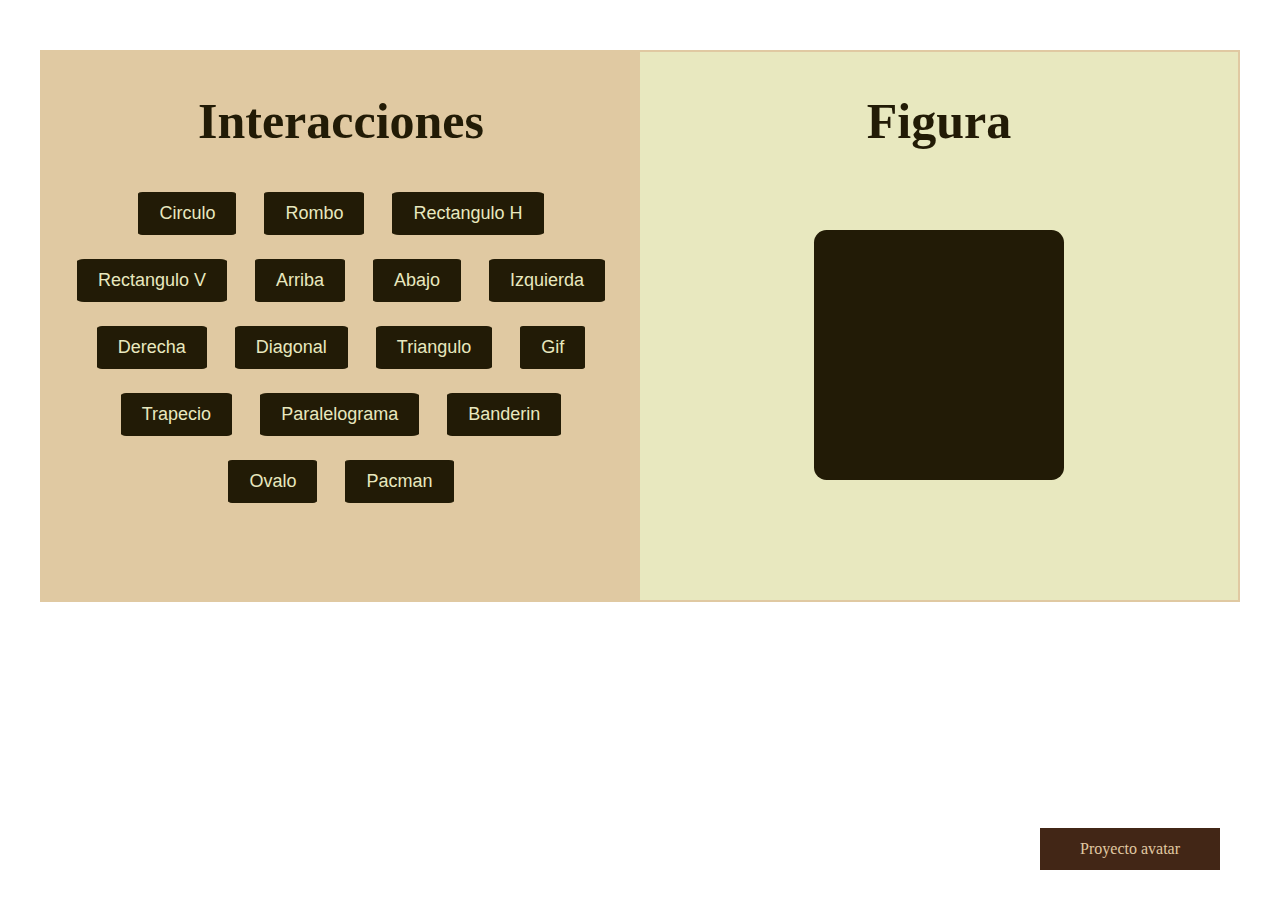
==== index.html @ 4a5834c4 "inicial" ====
<!DOCTYPE html>
<html lang="es">
<head>
    <meta charset="UTF-8">
    <meta http-equiv="X-UA-Compatible" content="IE=edge">
    <meta name="viewport" content="width=device-width, initial-scale=1.0">
    <title>Figuras Geometricas</title>
    <link rel="stylesheet" href="css/style.css">

</head>
<body>

    <section class="fila">
        <div class="contBotones">
            <h2>Interacciones</h2>
            <button onclick="circulo()">Circulo</button>
            <button onclick="rombo()">Rombo</button>
            <button onclick="rectanguloh()">Rectangulo H</button>
            <button onclick="rectangulov()">Rectangulo V</button>
            <button onclick="arriba()">Arriba</button>
            <button onclick="abajo()">Abajo</button>
            <button onclick="izquierda()">Izquierda</button>
            <button onclick="derecha()">Derecha</button>
            <button onclick="diagonal()">Diagonal</button>
            <button onclick="triangulo()">Triangulo</button>
            <button onclick="gif()">Gif</button>
            <button onclick="trapecio()">Trapecio</button>
            <button onclick="paralelograma()">Paralelograma</button>
            <button onclick="banderin()">Banderin</button>
            <button onclick="ovalo()">Ovalo</button>
            <button onclick="pacman()">Pacman</button>
        </div>

        <div class="contFigura">
            <h2>Figura</h2>
            <div id="figura"></div>
        </div>
    </section>



    <a class="btn-nav" href="capturarDatos.html">Proyecto avatar</a>
    <script src="js/functions.js"></script>
</body>
</html>
---- css/style.css ----
*{
    margin: 0;
    padding: 0;
    box-sizing: border-box  ;
}

/* Root se utiliza para crear variables con valores que 
sean repetitivos en el sitio web como colores, tamaños, margenes, etc*/
:root{
    --primary-color: #e0c9a2;
    --secondary-color: #221b06;
}

.fila{
    display: flex;
    width: 1200px;
    margin: 50px auto;
    border: 2px solid var(--primary-color);
}

.fila .contBotones{
    width: 50%;
    background: var(--primary-color);
    text-align: center;
    padding: 40px 20px;
}

.contBotones h2{
    color: var(--secondary-color);
    font-size: 50px;
    margin-bottom: 30px;
    background: var(--primary-color);
}

.contBotones button{
    padding: 10px 20px;
    background: var(--secondary-color);
    color: #e8e8bf;
    font-size: 18px;
    border: 1px solid var(--secondary-color);
    border-radius: 5%;
    margin: 12px;
    cursor: pointer;
}

.contBotones button:hover{
    padding: 15px 15px;
    transition: .5s;
}


.fila .contFigura{
    width: 50%;
    text-align: center;
    padding: 40px 20px;
    background: #e8e8bf;
}

.contFigura h2{
    color: var(--secondary-color);
    font-size: 50px;
    background: #e8e8bf;
}

.contFigura #figura {
    width: 250px;
    height: 250px;
    background: var(--secondary-color);
    margin: 80px auto;
    transition: 1s;
    border-radius: 5%;
  
}

#figura.circulo{
    border-radius: 50%;
    transform: rotate(-360deg);
    background: #847063;
}

/* transform tiene varias propierdades
    rotate= girar
    scale= aumemtar/disminuir 
    translate= mover en eje X y Y
    skew= distorcionar
  */

#figura.rombo{
    border-radius: 5%;
    transform: rotate(135deg);
    background: #d3ac69;
}

#figura.rectanguloh{
    width: 350px;
    height: 150px;
    border-radius: 5%;
    background: #847063;
    transform: rotate(360deg);
}

#figura.rectangulov{
    width: 150px;
    height: 300px;
    border-radius: 5%;
    background: #a0978d;
    transform: rotate(360deg);
}

#figura.arriba{
    transform: translateY(-60px);
}

#figura.abajo{
    transform: translateY(60px);
}

#figura.izquierda{
    transform: translateX(-60px);
}

#figura.derecha{
    transform: translateX(60px);
}

#figura.diagonal{
    transform: translate(60px,-60px);
}

#figura.triangulo{
    width: 0;
    height: 0;
    margin: auto;
    border-right: 150px solid #e8e8bf;
    border-top: 100px solid #e8e8bf;
    border-left: 150px solid #e8e8bf;
    border-bottom: 250px solid #2d1228;
    transform: rotate(360deg);
}

#figura.gif{
    margin-top: 50px;
    width: 200px;
    height: 300px;
    background-image: url(../img/boho2.gif);
    background-size: cover;
    transition: 1s;
    transform: rotate(360deg);
}

#figura.trapecio{
    border-bottom: 150px solid #847063;
    border-left: 25px solid transparent;
    border-right: 25px solid transparent;
    height: 0;
    width: 350px;    
}

#figura.paralelograma{
    width: 250px; 
    height: 200px; 
    border: 3px solid #2d1228; 
    background: #2d1228;
    -webkit-transform: skew(20deg);
    -moz-transform: skew(20deg);
    -ms-transform: skew(20deg);
    -o-transform: skew(20deg);
    transform: skew(20deg);
}

#figura.banderin{
    width: 0px;
    height: 180px;
    border-left: 50px solid #a0978d;
    border-right: 50px solid #a0978d;
    border-bottom: 35px solid #e8e8bf;
}

#figura.ovalo{
    width: 220px;
    height: 120px;
    -moz-border-radius: 50%;
    -webkit-border-radius: 50%;
    border-radius: 50%;
    background: #847063;
}  

#figura.pacman{
    width:0;
    height:0;
    border-right: 100px solid #e8e8bf;
    border-top: 100px solid #d3ac69;
    border-left: 100px solid #d3ac69;
    border-bottom: 100px solid #d3ac69;
    -moz-border-radius: 100%;
    -webkit-border-radius: 100%;
    border-radius: 100%;
    transform: rotate(360deg);
}  

/* Capturar Datos */

.fila .contForm{
    width: 50%;
    background: #422616;
    color: #faebd7;
    text-align: center;
    padding: 40px;
}

.fila .contForm h2{
    font-size: 40px;
    margin-bottom: 20px;
}

.fila .contForm p{
    font-size: 24px;
    margin-bottom: 20px;
}

.contForm form .formGroup{
    padding: 10px 50px;
    text-align: left;
}

form .formGroup label{
    display: block;
    font-size: 18px;
}

form .formGroup input{
    width: 100%;
    padding: 7px 15px;
    font-size: 15px;
}

form .formGroup select{
    width: 100%;
    padding: 7px 15px;
    font-size: 15px;
}

form .formGroup textarea{
    width: 100%;
    padding: 7px 15px;
    font-size: 15px;
}

button#crear{
    background: #b99c7a;
    font-size: 15px;
    padding: 12px 40px;
    color: #faebd7;
    margin-top: 30px;
    cursor: pointer;
    transition: .5s;
    border-radius: 5%;
}

button#crear:hover{
    padding: 12px 30px;
    transition: .5s;
}

.fila .contAvatar{
    text-align: center;
    padding: 90px;
    background: #faebd7;
    width: 50%;
}

.fila .contAvatar img{
    width: 200px;
}

.fila .contAvatar h3{
    font-size: 35px;
    color: #faebd7;
    margin-top: 20px;
    margin-bottom: 20px;
}

.fila .contAvatar p{
    font-size: 25px;
    color: #faebd7;
    margin-top: 20px;
    margin-bottom: 20px;
}

.contAvatar.Lila{
    background: #9AA3D9;
}

.contAvatar.Verde{
    background: #BFB854;
}

.contAvatar.Naranja{
    background: #F2B05E;
}

.contAvatar.Terracota{
    background: #BF6836;
}

.contAvatar.Cafe{
    background: #734A32;
}

.btn-nav{
    position: fixed;
    bottom: 30px;
    right: 60px;
    background: #422616;
    color: #e0c9a2;
    padding: 12px 40px;
    text-decoration: none;
}

.btn-nav:hover{
    padding: 12px 30px;
    transition: .5s;
}
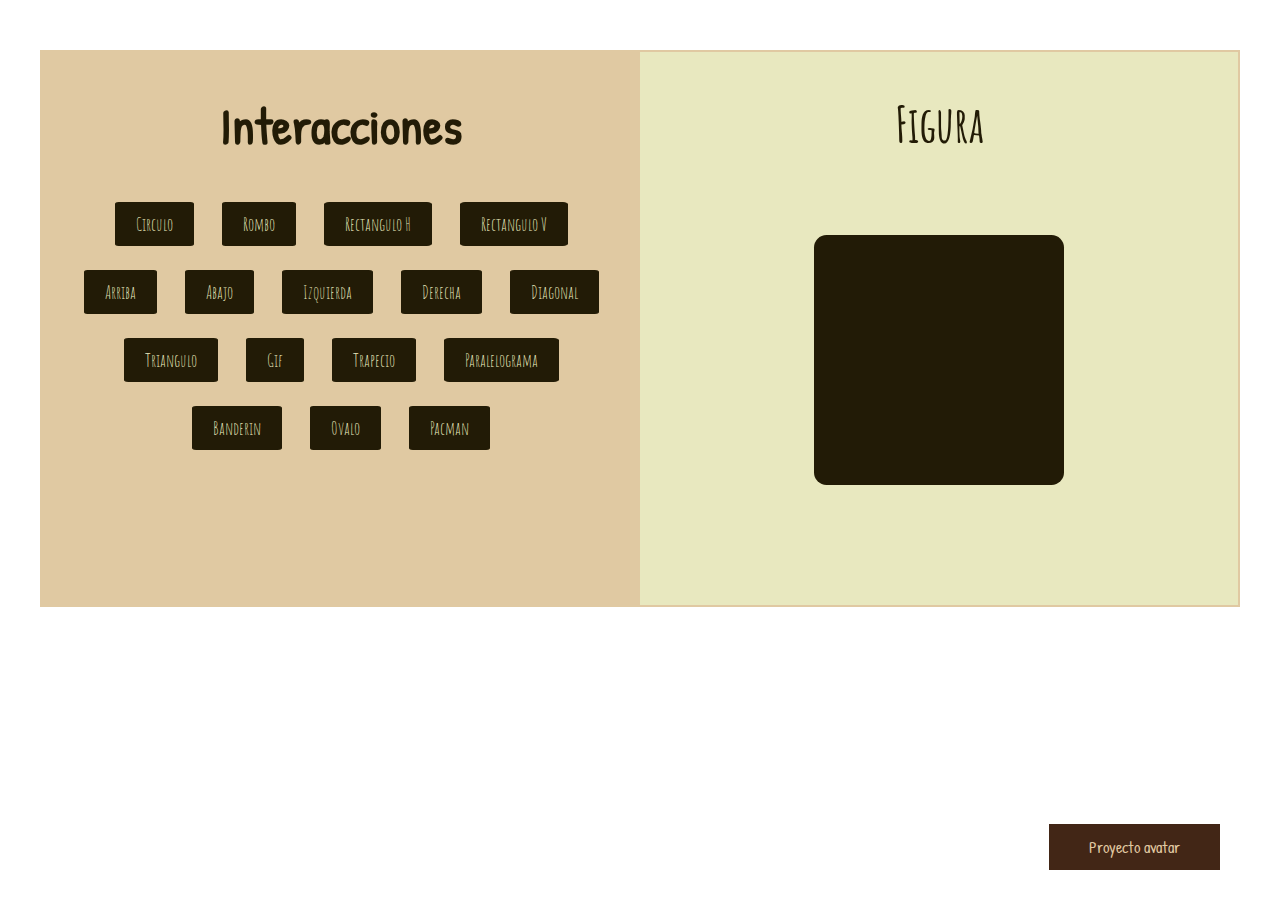
==== commit 45d28138: "Update index.html" ====
--- a/index.html
+++ b/index.html
@@ -4,7 +4,9 @@
     <meta charset="UTF-8">
     <meta http-equiv="X-UA-Compatible" content="IE=edge">
     <meta name="viewport" content="width=device-width, initial-scale=1.0">
-    <title>Figuras Geometricas</title>
+    <title>Figuras Geometricas Js</title>
+    <link href="https://fonts.googleapis.com/css2?family=Patrick+Hand&display=swap" rel="stylesheet">
+    <link href="https://fonts.googleapis.com/css2?family=Amatic+SC:wght@700&family=Shadows+Into+Light&display=swap" rel="stylesheet">
     <link rel="stylesheet" href="css/style.css">
 
 </head>
@@ -42,4 +44,4 @@
     <a class="btn-nav" href="capturarDatos.html">Proyecto avatar</a>
     <script src="js/functions.js"></script>
 </body>
-</html>+</html>
--- a/css/style.css
+++ b/css/style.css
@@ -1,7 +1,8 @@
 *{
     margin: 0;
     padding: 0;
-    box-sizing: border-box  ;
+    box-sizing: border-box ;
+    font-family: 'Patrick Hand', cursive
 }
 
 /* Root se utiliza para crear variables con valores que 
@@ -30,6 +31,7 @@
     font-size: 50px;
     margin-bottom: 30px;
     background: var(--primary-color);
+    font-family: 'Patrick Hand', cursive;
 }
 
 .contBotones button{
@@ -41,6 +43,7 @@
     border-radius: 5%;
     margin: 12px;
     cursor: pointer;
+    font-family: 'Amatic SC', cursive;
 }
 
 .contBotones button:hover{
@@ -60,6 +63,7 @@
     color: var(--secondary-color);
     font-size: 50px;
     background: #e8e8bf;
+    font-family: 'Amatic SC', cursive;
 }
 
 .contFigura #figura {
@@ -211,11 +215,13 @@
 .fila .contForm h2{
     font-size: 40px;
     margin-bottom: 20px;
+    font-family: 'Patrick Hand', cursive;
 }
 
 .fila .contForm p{
     font-size: 24px;
     margin-bottom: 20px;
+    font-family: 'Amatic SC', cursive;
 }
 
 .contForm form .formGroup{
@@ -226,24 +232,28 @@
 form .formGroup label{
     display: block;
     font-size: 18px;
+    font-family: 'Amatic SC', cursive;
 }
 
 form .formGroup input{
     width: 100%;
     padding: 7px 15px;
     font-size: 15px;
+    font-family: 'Amatic SC', cursive;
 }
 
 form .formGroup select{
     width: 100%;
     padding: 7px 15px;
     font-size: 15px;
+    font-family: 'Amatic SC', cursive;
 }
 
 form .formGroup textarea{
     width: 100%;
     padding: 7px 15px;
     font-size: 15px;
+    font-family: 'Amatic SC', cursive;
 }
 
 button#crear{
@@ -255,6 +265,7 @@
     cursor: pointer;
     transition: .5s;
     border-radius: 5%;
+    font-family: 'Amatic SC', cursive;
 }
 
 button#crear:hover{
@@ -278,6 +289,7 @@
     color: #faebd7;
     margin-top: 20px;
     margin-bottom: 20px;
+    font-family: 'Amatic SC', cursive;
 }
 
 .fila .contAvatar p{
@@ -285,6 +297,7 @@
     color: #faebd7;
     margin-top: 20px;
     margin-bottom: 20px;
+    font-family: 'Amatic SC', cursive;
 }
 
 .contAvatar.Lila{
@@ -320,4 +333,4 @@
 .btn-nav:hover{
     padding: 12px 30px;
     transition: .5s;
-}+}
